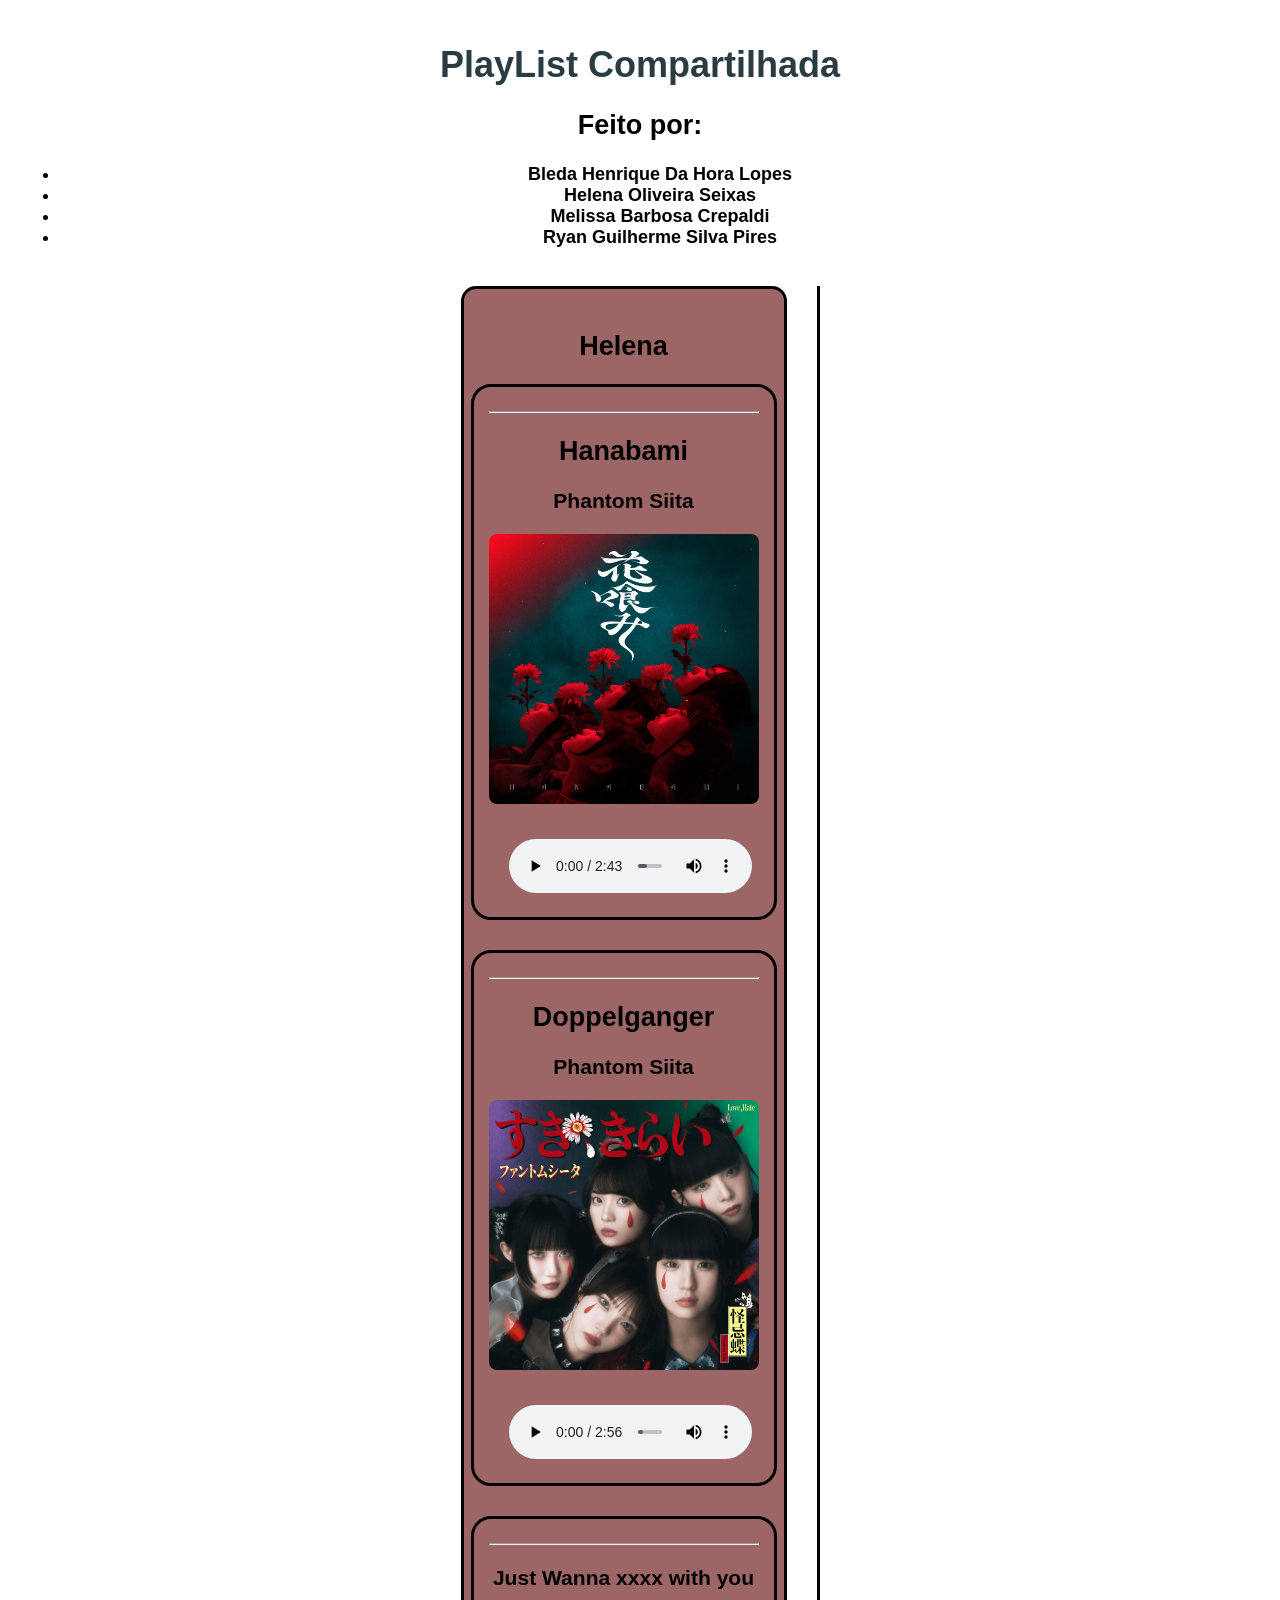
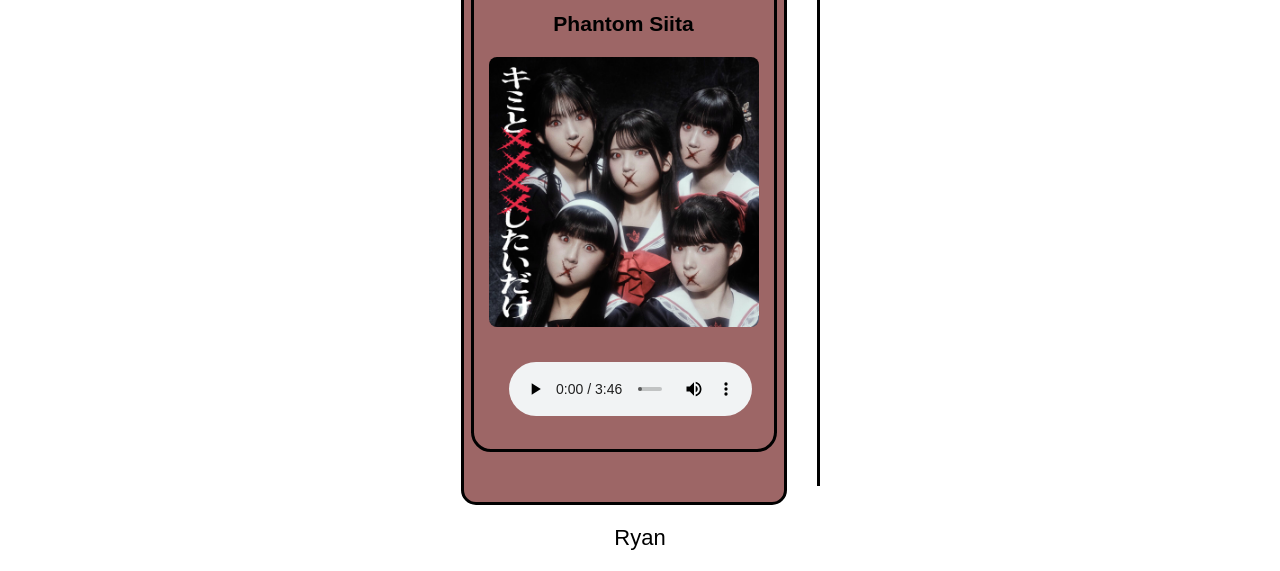
==== AHelena.html @ 629054d6 "PlaylistParte1" ====
<!DOCTYPE html>
<html lang="pt-br">

<head>
    <link rel="stylesheet" href="./css/teste.css">
    <title>Playlist Compartilhada</title>
</head>

<body>
     <h1>PlayList Compartilhada</h1>
    <h2>Feito por: </h2>

    <ul>
    <li><strong>Bleda Henrique Da Hora Lopes</li>
     <li>Helena Oliveira Seixas</li>
     <li>Melissa Barbosa Crepaldi</li>
    <li>Ryan Guilherme Silva Pires</strong></li>
    </ul>

    <div class="principal">
        
        <section class="coluna helena">
            <h2>Helena</h2>
            
            <div class="houver">
                
            <div class="musica_helena">
                <hr>
                <h2>Hanabami</h2>
                <h3>Phantom Siita</h3>
                <img src="./imagens/Helena/Hanabami.webp" width="415" alt="Albúm">
                <audio controls>
                    <source src="./músicas/Helena/Hanabami - ファントムシータ (128k).mp3" type="audio/mpeg">
                </audio>
            </div>
            </div>

            
            <div class="musica_helena">
                <hr>
                 <h2>Doppelganger</h2>
                <h3>Phantom Siita</h3>
                <img src="./imagens/Helena/doppelganger.webp"  width="415">
                <audio controls>
                        <source src="./músicas/Helena/YTDown.com_YouTube_Doppelganger_Media_X7bSQ_SM6Fc_009_128k.mp3" type="audio/mpeg">
                </audio>

            </div>

             <div class="musica_helena">
                <hr>
                <h3>Just Wanna xxxx with you</h3>
                <h3>Phantom Siita</h3>
                <img src="./imagens/Helena/Just wanna xxxx with you.jpg" width="415" alt="">
                <audio controls>
                        <source src="./músicas/Helena/YTDown.com_YouTube_Media_wRQ7TpV0JSA_009_128k.mp3" type="audio/mpeg">
                </audio>
            </div>
         </section>

                <hr class="dividi">

    </div>

    <a href="./BRyan.html"> Ryan</a>
</body>
</html>
---- css/teste.css ----
.principal {
    display: flex;          
    justify-content: center; 
    gap: 30px;             
    padding: 20px;
    align-items: flex-start; 
}


.coluna {
    flex: 1;                
    max-width: 280px;      
    padding: 20px;
    border: solid black;
    border-radius: 15px;    
    display: flex;
    flex-direction: column; 
    align-items: center;   
    text-align: center;
}


.helena {
    background-color: #9d6666; }


.ryan {
    background-color: #73a4bb; 
}

.bleda {
    background-color: #73bb7e;
}

.melissa {
    background-color: rgb(170, 152, 64);
}


img {
    max-width: 100%;
    height: auto;
    border-radius: 8px;
    margin-bottom: 10px;
}

.musica_helena, .musica_ryan, .musica_bleda, .musica_melissa {
    width: 270px;
    height: 500px;
    padding: 15px;
    border: solid black;
    border-radius: 20px;
    text-align: center;
    margin-bottom: 30px;
    transition: transform 0.35s;
}



.musica_helena:hover, .musica_ryan:hover, .musica_bleda:hover, .musica_melissa:hover{
transform: scale(1.10);
width: 25;
}

.musica_helena:hover {
    background-attachment: fixed;
    background-color: #5c3c3c;
}

.musica_ryan:hover {
    background-attachment: fixed;
    background-color:  #4c6e7d; ;
}

.musica_bleda:hover {
    background-attachment: fixed;
    background-color: #49704f;
}

.musica_melissa:hover {
     background-attachment: fixed;
    background-color: #8d9656;
}


.dividi {
    width: 3px;
    height: 1800px;
    background-color: rgb(0, 0, 0);
    border: none;
    margin: 0px;
}

.divisao_geral {
    background-color: rgb(0, 0, 0);
    padding: 2px;
    width: 900px;
}

body {
    margin: 0%;
    background-color: #ffffff;
    padding: 20px;  
    align-items: center;
    text-align: center;
    font-family:'Trebuchet MS', 'Lucida Sans Unicode', 'Lucida Grande', 'Lucida Sans', Arial, sans-serif;
    font-size: large;
}

h1 {
    color: #2b3b43;
    font-family:'Trebuchet MS', 'Lucida Sans Unicode', 'Lucida Grande', 'Lucida Sans', Arial, sans-serif;
}

audio {
    user-select: auto;
    width: 90%;
    padding: 20px;
}

a {
    text-decoration: solid;
    color: black;
    font-family: Arial, Helvetica, sans-serif;
    font-size: 22px;
    text-align: center;
}
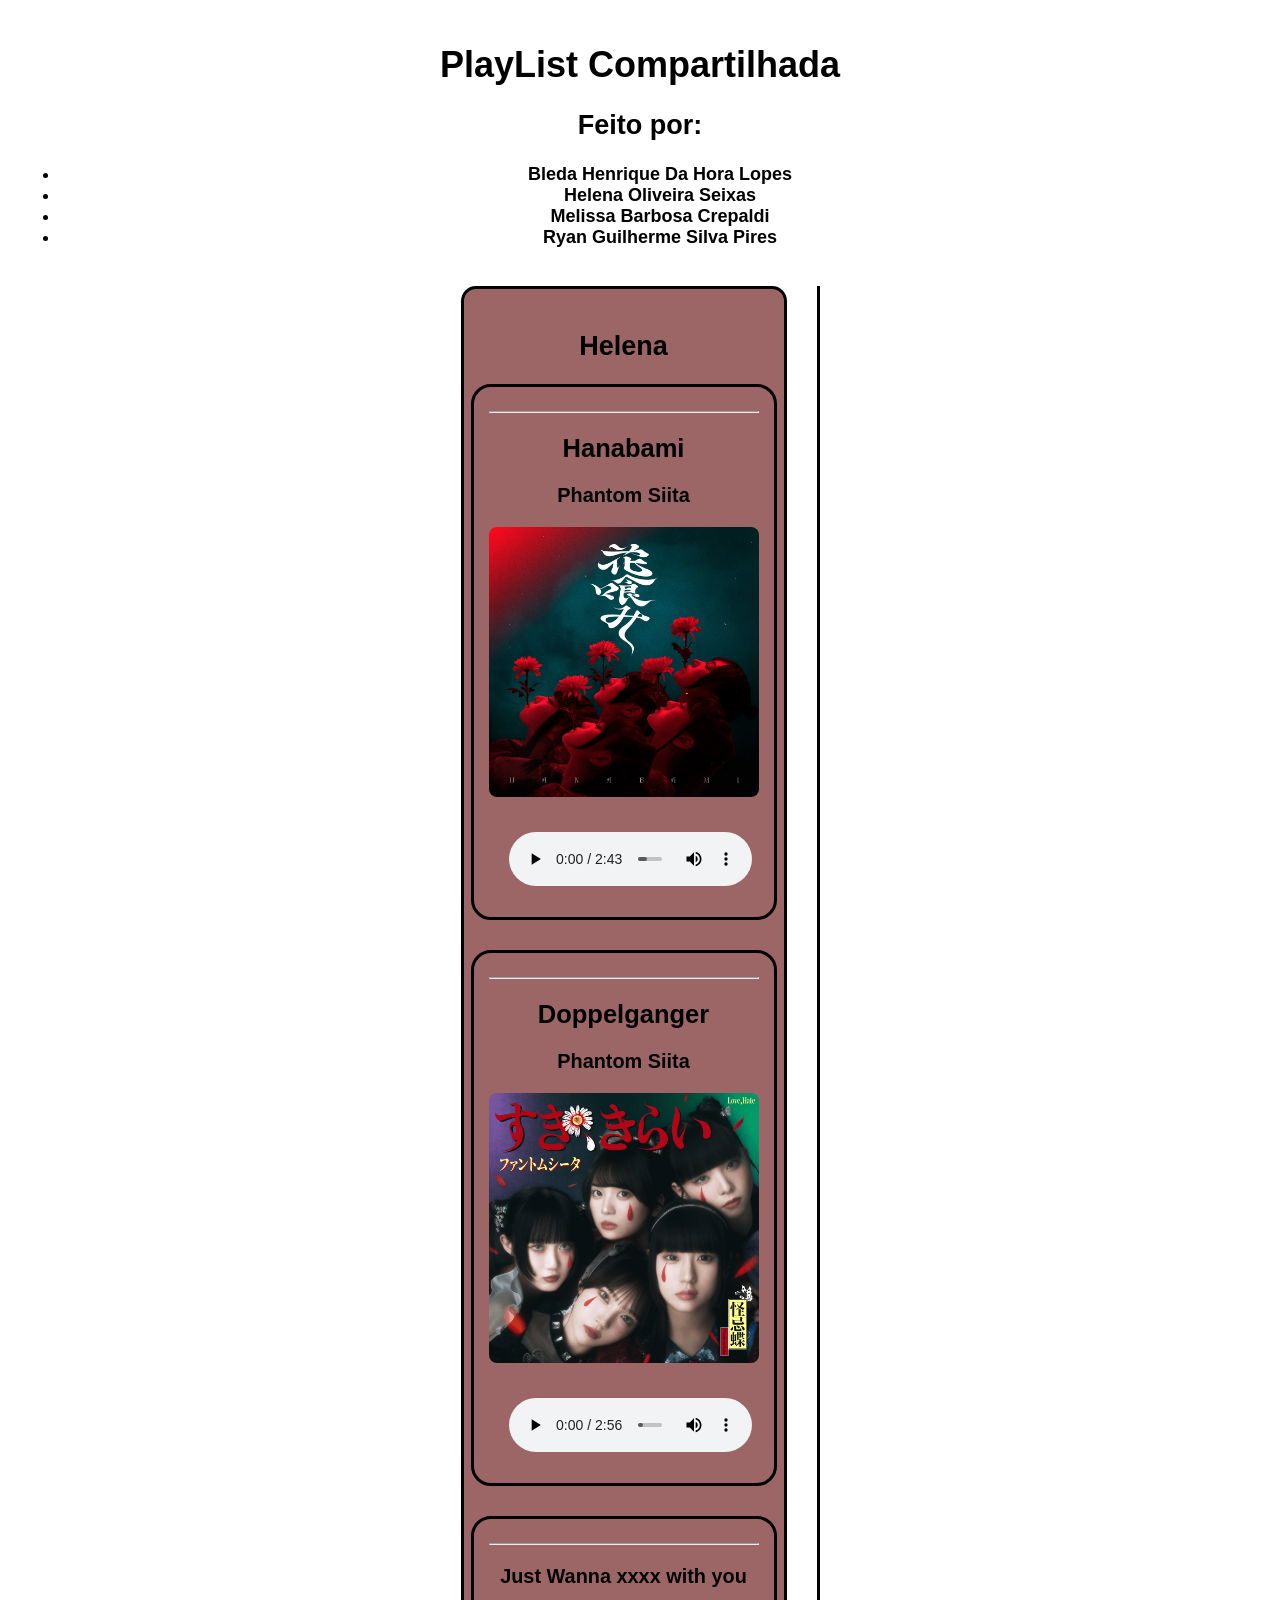
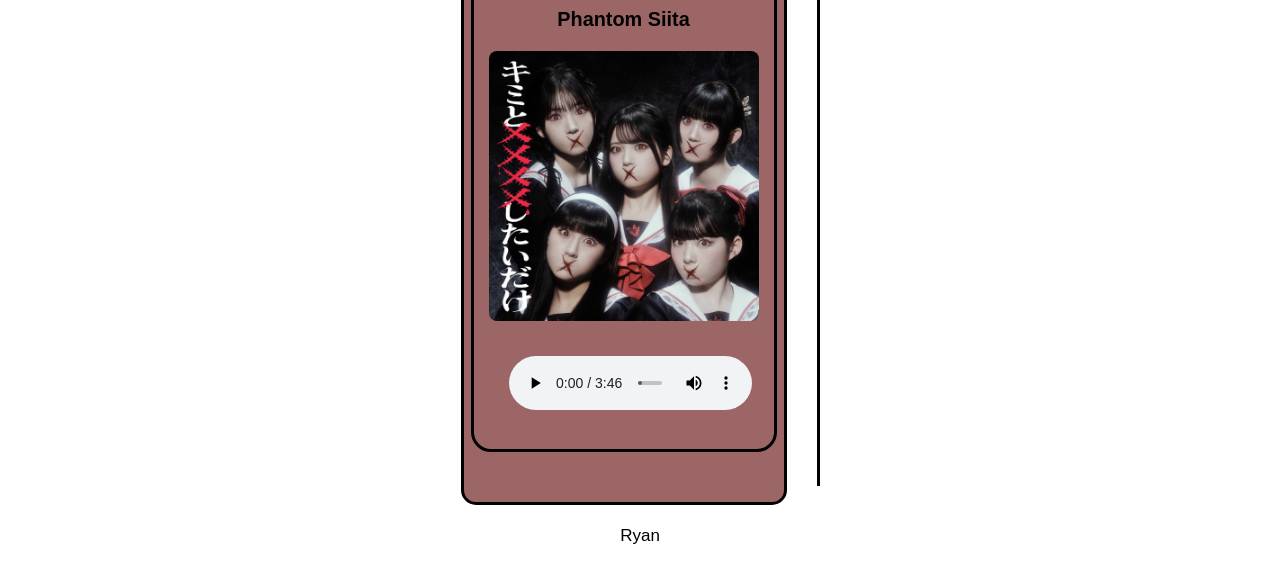
==== commit c3635fff: "acho que terminei" ====
--- a/AHelena.html
+++ b/AHelena.html
@@ -25,36 +25,41 @@
             <div class="houver">
                 
             <div class="musica_helena">
-                <hr>
-                <h2>Hanabami</h2>
-                <h3>Phantom Siita</h3>
-                <img src="./imagens/Helena/Hanabami.webp" width="415" alt="Albúm">
-                <audio controls>
-                    <source src="./músicas/Helena/Hanabami - ファントムシータ (128k).mp3" type="audio/mpeg">
-                </audio>
+                <a href="https://open.spotify.com/track/0xHOuHtImpczfMqRfxB7Wl">
+                    <hr>
+                    <h2>Hanabami</h2>
+                    <h3>Phantom Siita</h3>
+                    <img src="./imagens/Helena/Hanabami.webp" width="415" alt="Albúm">
+                    <audio controls>
+                        <source src="./músicas/Helena/Hanabami - ファントムシータ (128k).mp3" type="audio/mpeg">
+                    </audio>
+                </a>
             </div>
             </div>
 
             
             <div class="musica_helena">
-                <hr>
-                 <h2>Doppelganger</h2>
-                <h3>Phantom Siita</h3>
-                <img src="./imagens/Helena/doppelganger.webp"  width="415">
-                <audio controls>
-                        <source src="./músicas/Helena/YTDown.com_YouTube_Doppelganger_Media_X7bSQ_SM6Fc_009_128k.mp3" type="audio/mpeg">
-                </audio>
-
+                <a href="https://open.spotify.com/track/7m3X1ixkFEyMuyj9gjHq5Y">
+                    <hr>
+                    <h2>Doppelganger</h2>
+                    <h3>Phantom Siita</h3>
+                    <img src="./imagens/Helena/doppelganger.webp"  width="415">
+                    <audio controls>
+                            <source src="./músicas/Helena/YTDown.com_YouTube_Doppelganger_Media_X7bSQ_SM6Fc_009_128k.mp3" type="audio/mpeg">
+                    </audio>
+                </a>
             </div>
 
              <div class="musica_helena">
-                <hr>
-                <h3>Just Wanna xxxx with you</h3>
-                <h3>Phantom Siita</h3>
-                <img src="./imagens/Helena/Just wanna xxxx with you.jpg" width="415" alt="">
-                <audio controls>
-                        <source src="./músicas/Helena/YTDown.com_YouTube_Media_wRQ7TpV0JSA_009_128k.mp3" type="audio/mpeg">
-                </audio>
+                <a href="https://open.spotify.com/track/6laW0Ja9JaNcWWN4JoXUOU">
+                    <hr>
+                    <h3>Just Wanna xxxx with you</h3>
+                    <h3>Phantom Siita</h3>
+                    <img src="./imagens/Helena/Just wanna xxxx with you.jpg" width="415" alt="">
+                    <audio controls>
+                            <source src="./músicas/Helena/YTDown.com_YouTube_Media_wRQ7TpV0JSA_009_128k.mp3" type="audio/mpeg">
+                    </audio>
+                </a>
             </div>
          </section>
 
--- a/css/teste.css
+++ b/css/teste.css
@@ -34,7 +34,7 @@
 }
 
 .melissa {
-    background-color: rgb(170, 152, 64);
+    background-color: rgb(215, 192, 73);
 }
 
 
@@ -53,7 +53,7 @@
     border-radius: 20px;
     text-align: center;
     margin-bottom: 30px;
-    transition: transform 0.35s;
+    transition: 0.35s;
 }
 
 
@@ -80,7 +80,7 @@
 
 .musica_melissa:hover {
      background-attachment: fixed;
-    background-color: #8d9656;
+    background-color: #887c30;
 }
 
 
@@ -93,14 +93,15 @@
 }
 
 .divisao_geral {
-    background-color: rgb(0, 0, 0);
-    padding: 2px;
-    width: 900px;
+    background-color: black;
+    color: black;
+    width: 920px;
+    border: none;
+    height: 2px;
 }
 
 body {
     margin: 0%;
-    background-color: #ffffff;
     padding: 20px;  
     align-items: center;
     text-align: center;
@@ -109,7 +110,6 @@
 }
 
 h1 {
-    color: #2b3b43;
     font-family:'Trebuchet MS', 'Lucida Sans Unicode', 'Lucida Grande', 'Lucida Sans', Arial, sans-serif;
 }
 
@@ -123,6 +123,7 @@
     text-decoration: solid;
     color: black;
     font-family: Arial, Helvetica, sans-serif;
-    font-size: 22px;
+    font-size: 17px;
     text-align: center;
+    
 }
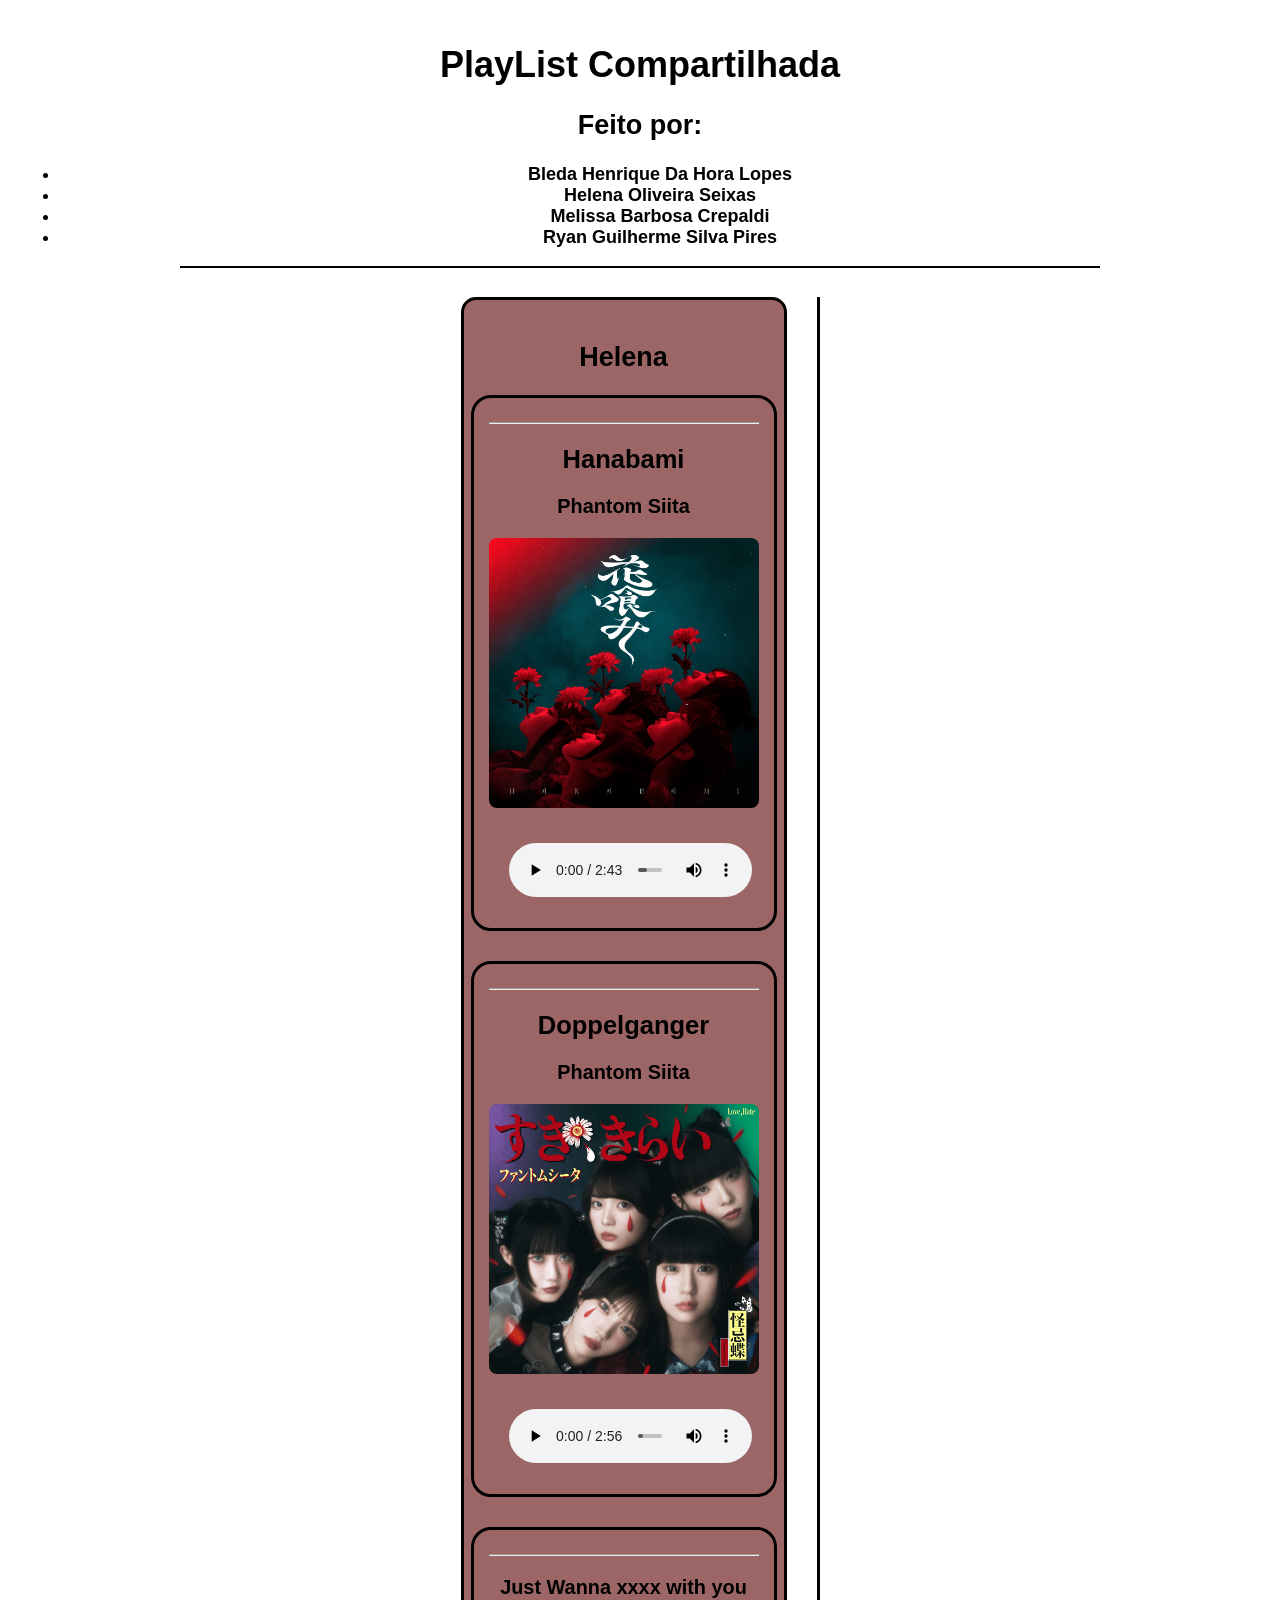
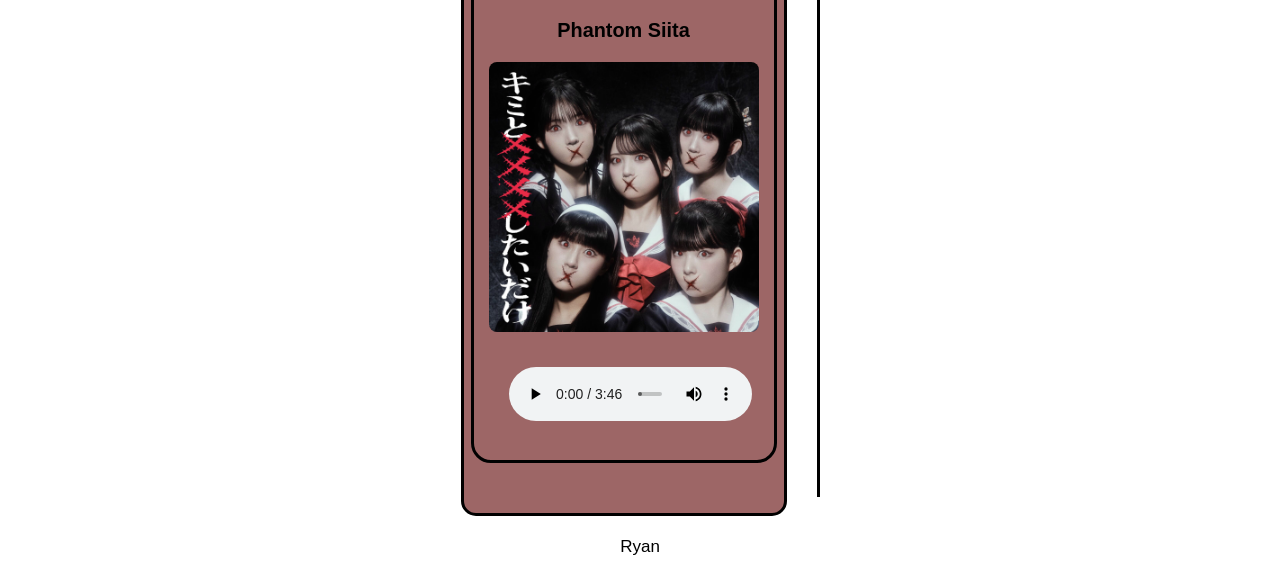
==== commit 5b06bad3: "Terminie" ====
--- a/AHelena.html
+++ b/AHelena.html
@@ -16,6 +16,8 @@
      <li>Melissa Barbosa Crepaldi</li>
     <li>Ryan Guilherme Silva Pires</strong></li>
     </ul>
+
+     <hr class="divisao_geral">
 
     <div class="principal">
         
